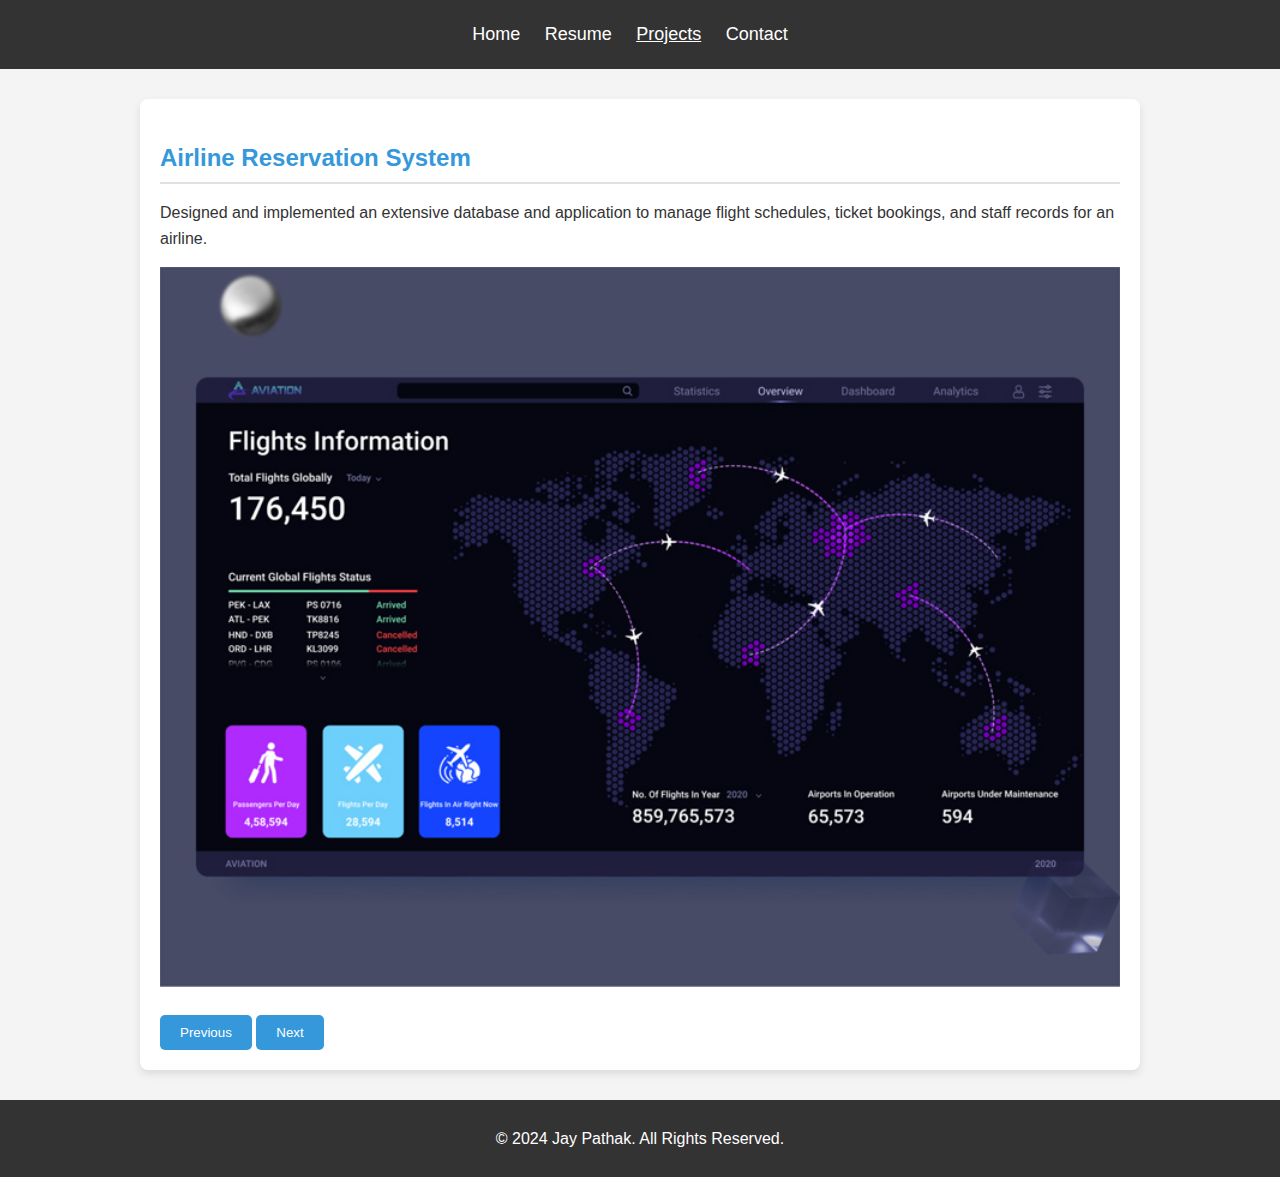
==== projects.html @ be9a31fe "Initial portfolio upload" ====
<!--
  File name: projects.html
  Author: Jay Pathak
  Course: CST8285_322
  Due Date: 7 July 2024
  Professor: Alem Legesse
  Purpose: This file serves as the projects page for the personal portfolio website, showcasing various projects completed by the user.
-->
<!DOCTYPE html>
<html lang="en">
<head>
    <meta charset="UTF-8">
    <meta name="viewport" content="width=device-width, initial-scale=1.0">
    <title>Projects - Jay Pathak</title>
    <!-- Link to external CSS file for styling -->
    <link rel="stylesheet" href="css/styles.css">
</head>
<body>
    <!-- Header section with navigation -->
    <header>
        <nav>
            <ul>
                <!-- Navigation links to different pages -->
                <li><a href="index.html">Home</a></li>
                <li><a href="resume.html">Resume</a></li>
                <li><a href="projects.html" class="active">Projects</a></li>
                <li><a href="contact.html">Contact</a></li>
            </ul>
        </nav>
    </header>
    <!-- Main content section -->
    <main>
        <!-- Projects listing section -->
        <section id="project-list">
            <div class="project">
                <h2>Airline Reservation System</h2>
                <p>Designed and implemented an extensive database and application to manage flight schedules, ticket bookings, and staff records for an airline.</p>
                <img src="images/airline-dashboard.jpg" alt="Screenshot of the airline reservation system dashboard">
            </div>
            <div class="project">
                <h2>Database Management for ABC Airline</h2>
                <p>Developed a comprehensive database to enhance operational efficiency, handling everything from crew scheduling to flight operations.</p>
                <img src="images/database-network.jpg" alt="Diagram of the database network">
            </div>
            <div class="project">
                <h2>Object-Oriented Programming Assignments</h2>
                <p>Executed complex Java projects demonstrating mastery in object-oriented programming.</p>
                <img src="images/java-code.jpg" alt="Java code snippet demonstrating OOP principles">
            </div>
            <div class="project">
                <h2>Git Integration with Eclipse</h2>
                <p>Managed version control for programming assignments using Git within the Eclipse IDE.</p>
                <img src="images/eclipse-git.jpg" alt="Eclipse IDE with Git integration showing version control">
            </div>
        </section>
        <!-- Navigation buttons for projects -->
        <button id="prev-btn">Previous</button>
        <button id="next-btn">Next</button>
    </main>
    <!-- Footer section -->
    <footer>
        <p>© 2024 Jay Pathak. All Rights Reserved.</p>
    </footer>
    <!-- Link to external JavaScript file for functionality -->
    <script src="js/script.js"></script>
</body>
</html>
---- css/styles.css ----
/*
  File name: styles.css
  Author: Jay Pathak
  Course: CST8285_322
  Due Date: 7 July 2024
  Professor: Alem Legesse
  Purpose: This file contains the CSS styles for the personal portfolio website, ensuring a consistent and professional appearance across all pages.
*/

/* Reset and General Body Styles */
body, html {
    margin: 0;
    padding: 0;
    font-family: 'Arial', sans-serif;
    background-color: #f4f4f4;
    color: #333;
    line-height: 1.6;
}

/* Header Styles */
header {
    background-color: #333;
    color: white;
    padding: 20px 0;
    text-align: center;
}

header nav ul {
    list-style-type: none;
    padding: 0;
    margin: 0;
}

header nav ul li {
    display: inline;
    margin-right: 20px;
}

header nav ul li a {
    color: white;
    text-decoration: none;
    font-size: 18px;
}

header nav ul li a.active, header nav ul li a:hover {
    text-decoration: underline;
    transition: color 0.3s ease-in-out;
}

/* Main Content Styles */
main {
    width: 80%;
    max-width: 960px;
    margin: 30px auto;
    padding: 20px;
    background: #fff;
    border-radius: 8px;
    box-shadow: 0 4px 8px rgba(0,0,0,0.1);
}

main section {
    margin-bottom: 20px;
}

main h2 {
    color: #3498db;
    border-bottom: 2px solid #dee2e6;
    padding-bottom: 5px;
    margin-bottom: 10px;
}

main p, main li {
    font-size: 16px;
    color: #333;
}

main a {
    color: #3498db;
    text-decoration: none;
}

main a:hover {
    text-decoration: underline;
}

/* Profile Image Styling */
.profile-img {
    width: 150px;
    height: 150px;
    border-radius: 50%;
    margin: 20px auto;
    display: block;
    transition: transform 0.3s ease;
}

.profile-img:hover {
    transform: scale(1.1);
}

/* Project Image Styling */
.project img {
    width: 100%;
    height: auto;
    transition: transform 0.3s ease, opacity 0.3s ease;
}

.project img:hover {
    transform: scale(1.05);
    opacity: 0.9;
}

/* Button Styling */
button, .btn {
    background-color: #3498db;
    color: white;
    padding: 10px 20px;
    border: none;
    border-radius: 5px;
    cursor: pointer;
    transition: background-color 0.3s ease;
}

button:hover, .btn:hover {
    background-color: #ff6f61;
}

/* Footer Styles */
footer {
    background-color: #333;
    color: white;
    text-align: center;
    padding: 10px 0;
    width: 100%;
    clear: both; /* Clearing any floating elements */
    position: relative; /* Changed from fixed to relative for better content flow */
    margin-top: 20px; /* Ensures space between content and footer */
}

/* Responsive Design Adjustments */
@media (max-width: 768px) {
    header nav ul li {
        display: block;
        text-align: center;
        margin: 10px 0;
    }

    main {
        width: 95%;
        padding: 15px;
    }

    header nav ul li a {
        font-size: 16px;
    }
}

@media (max-width: 480px) {
    main h2 {
        font-size: 20px;
    }

    main p, main li {
        font-size: 14px;
    }
}

/* Smooth scrolling */
html {
    scroll-behavior: smooth;
}

/* Form validation message */
input:invalid, textarea:invalid {
    border-color: red;
}
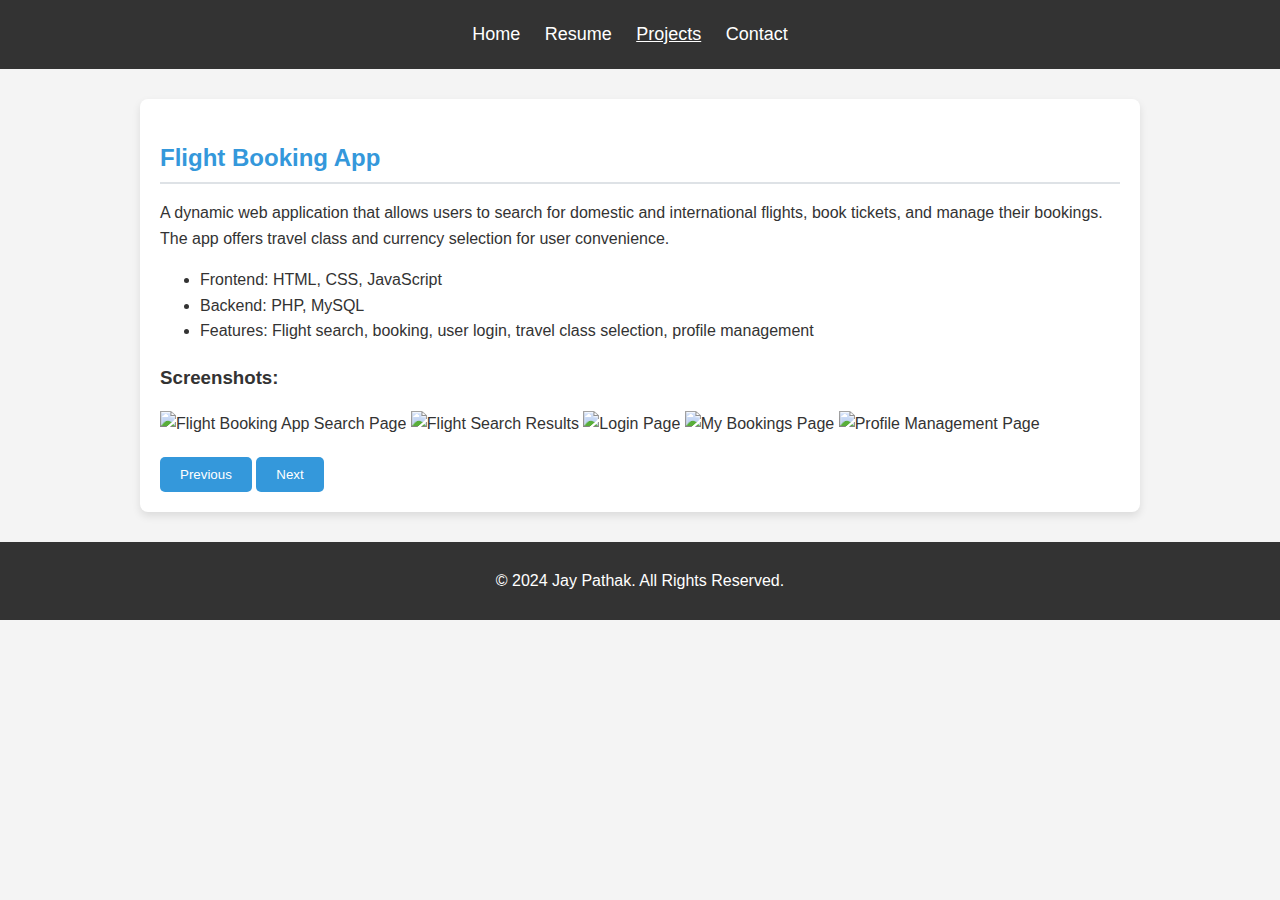
==== commit 2e46f009: "Update projects.html" ====
--- a/projects.html
+++ b/projects.html
@@ -31,22 +31,47 @@
     <!-- Main content section -->
     <main>
         <!-- Projects listing section -->
+
+        <!-- New Flight Booking App Section (Now listed first) -->
         <section id="project-list">
+            <div class="project">
+                <h2>Flight Booking App</h2>
+                <p>A dynamic web application that allows users to search for domestic and international flights, book tickets, and manage their bookings. The app offers travel class and currency selection for user convenience.</p>
+                <ul>
+                    <li>Frontend: HTML, CSS, JavaScript</li>
+                    <li>Backend: PHP, MySQL</li>
+                    <li>Features: Flight search, booking, user login, travel class selection, profile management</li>
+                </ul>
+                
+                <!-- Screenshots Section -->
+                <h3>Screenshots:</h3>
+                <img src="images/flight search page.png" alt="Flight Booking App Search Page" style="width:100%; height:auto;">
+                <img src="images/flight search result.png" alt="Flight Search Results" style="width:100%; height:auto;">
+                <img src="images/login.png" alt="Login Page" style="width:100%; height:auto;">
+                <img src="images/my booking.png" alt="My Bookings Page" style="width:100%; height:auto;">
+                <img src="images/profile management.png" alt="Profile Management Page" style="width:100%; height:auto;">
+
+            </div>
+
+            <!-- Other Projects -->
             <div class="project">
                 <h2>Airline Reservation System</h2>
                 <p>Designed and implemented an extensive database and application to manage flight schedules, ticket bookings, and staff records for an airline.</p>
                 <img src="images/airline-dashboard.jpg" alt="Screenshot of the airline reservation system dashboard">
             </div>
+
             <div class="project">
                 <h2>Database Management for ABC Airline</h2>
                 <p>Developed a comprehensive database to enhance operational efficiency, handling everything from crew scheduling to flight operations.</p>
                 <img src="images/database-network.jpg" alt="Diagram of the database network">
             </div>
+
             <div class="project">
                 <h2>Object-Oriented Programming Assignments</h2>
                 <p>Executed complex Java projects demonstrating mastery in object-oriented programming.</p>
                 <img src="images/java-code.jpg" alt="Java code snippet demonstrating OOP principles">
             </div>
+
             <div class="project">
                 <h2>Git Integration with Eclipse</h2>
                 <p>Managed version control for programming assignments using Git within the Eclipse IDE.</p>
